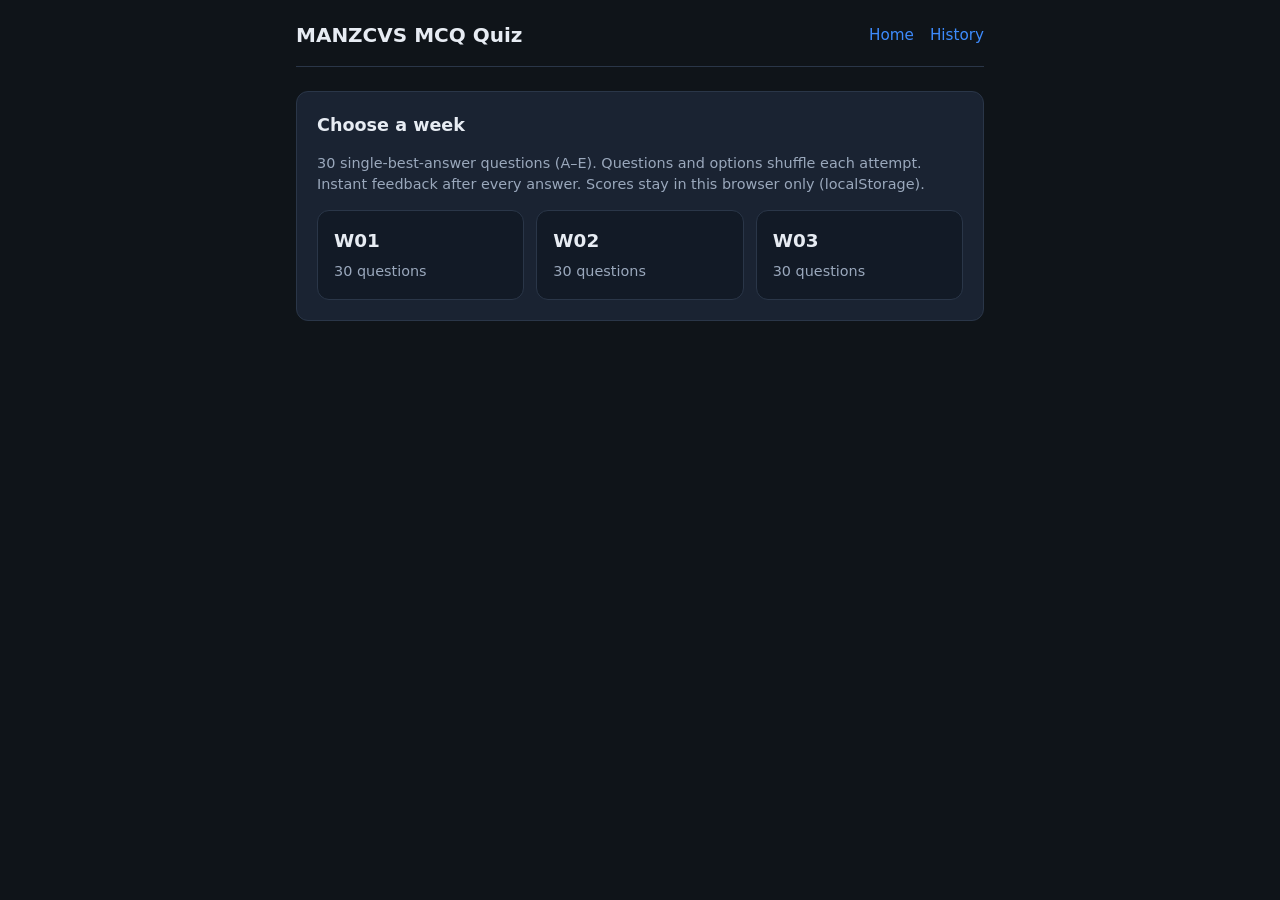
==== index.html @ 9cde0fba "Initial static MANZCVS MCQ quiz for GitHub Pages Client-side Fisher–Yates shuffle, local grading, an" ====
<!DOCTYPE html>
<html lang="en">
<head>
  <meta charset="utf-8" />
  <meta name="viewport" content="width=device-width, initial-scale=1" />
  <title>MANZCVS Quiz · Felix</title>
  <link rel="stylesheet" href="styles.css" />
</head>
<body>
  <div class="wrap">
    <header>
      <h1>MANZCVS MCQ Quiz</h1>
      <nav>
        <a href="index.html">Home</a>
        <a href="history.html">History</a>
      </nav>
    </header>
    <div class="card">
      <h2>Choose a week</h2>
      <p class="muted">30 single-best-answer questions (A–E). Questions and options shuffle each attempt. Instant feedback after every answer. Scores stay in this browser only (localStorage).</p>
      <div class="week-grid" id="weeks">
        <p class="muted">Loading…</p>
      </div>
    </div>
  </div>
  <script src="app.js"></script>
  <script>
    async function load() {
      const bank = await ManzQuiz.loadBank();
      const el = document.getElementById('weeks');
      el.innerHTML = '';
      for (const w of ManzQuiz.weekCounts(bank)) {
        const btn = document.createElement('button');
        btn.className = 'week-btn';
        btn.type = 'button';
        btn.innerHTML = `<strong>${ManzQuiz.escapeHtml(w.id)}</strong><span class="muted">${w.count} questions</span>`;
        btn.onclick = () => { location.href = 'quiz.html?week=' + encodeURIComponent(w.id); };
        el.appendChild(btn);
      }
    }
    load().catch(err => {
      document.getElementById('weeks').innerHTML = `<p class="muted">Failed to load: ${ManzQuiz.escapeHtml(String(err))}</p>`;
    });
  </script>
</body>
</html>
---- styles.css ----
:root {
  --bg: #0f1419;
  --card: #1a2332;
  --text: #e7ecf3;
  --muted: #9aa8bc;
  --accent: #3d8bfd;
  --accent-hover: #5a9fff;
  --ok: #2ecc71;
  --bad: #e74c3c;
  --border: #2a3648;
  --radius: 12px;
  font-family: "Segoe UI", system-ui, -apple-system, sans-serif;
}
* { box-sizing: border-box; }
body {
  margin: 0;
  min-height: 100vh;
  background: var(--bg);
  color: var(--text);
  line-height: 1.5;
}
a { color: var(--accent); text-decoration: none; }
a:hover { text-decoration: underline; }
.wrap {
  max-width: 720px;
  margin: 0 auto;
  padding: 1.25rem 1rem 3rem;
}
header {
  display: flex;
  flex-wrap: wrap;
  align-items: center;
  justify-content: space-between;
  gap: 0.75rem;
  margin-bottom: 1.5rem;
  padding-bottom: 1rem;
  border-bottom: 1px solid var(--border);
}
header h1 {
  margin: 0;
  font-size: 1.25rem;
  font-weight: 650;
}
nav { display: flex; gap: 1rem; font-size: 0.95rem; }
.card {
  background: var(--card);
  border: 1px solid var(--border);
  border-radius: var(--radius);
  padding: 1.25rem;
  margin-bottom: 1rem;
}
.card h2 { margin: 0 0 0.5rem; font-size: 1.1rem; }
.muted { color: var(--muted); font-size: 0.9rem; }
.week-grid {
  display: grid;
  gap: 0.75rem;
}
@media (min-width: 540px) {
  .week-grid { grid-template-columns: repeat(3, 1fr); }
}
.week-btn {
  display: block;
  width: 100%;
  text-align: left;
  background: #121a26;
  border: 1px solid var(--border);
  border-radius: var(--radius);
  color: var(--text);
  padding: 1rem;
  cursor: pointer;
  font: inherit;
  transition: border-color 0.15s, background 0.15s;
}
.week-btn:hover, .week-btn:focus {
  border-color: var(--accent);
  background: #152033;
  outline: none;
}
.week-btn strong { display: block; font-size: 1.15rem; margin-bottom: 0.25rem; }
.btn {
  display: inline-block;
  background: var(--accent);
  color: #fff;
  border: none;
  border-radius: 8px;
  padding: 0.65rem 1.1rem;
  font: inherit;
  font-weight: 600;
  cursor: pointer;
}
.btn:hover { background: var(--accent-hover); }
.btn:disabled { opacity: 0.5; cursor: not-allowed; }
.btn.secondary {
  background: transparent;
  border: 1px solid var(--border);
  color: var(--text);
}
.btn.secondary:hover { border-color: var(--accent); }
.progress {
  display: flex;
  justify-content: space-between;
  align-items: center;
  margin-bottom: 0.75rem;
  font-size: 0.9rem;
  color: var(--muted);
}
.bar {
  height: 6px;
  background: #121a26;
  border-radius: 99px;
  overflow: hidden;
  margin-bottom: 1rem;
}
.bar > span {
  display: block;
  height: 100%;
  background: var(--accent);
  width: 0%;
  transition: width 0.2s ease;
}
.stem {
  font-size: 1.05rem;
  margin: 0 0 1rem;
  font-weight: 500;
}
.qid { font-size: 0.8rem; color: var(--muted); margin-bottom: 0.5rem; }
.options { display: grid; gap: 0.5rem; }
.opt {
  display: flex;
  gap: 0.75rem;
  align-items: flex-start;
  width: 100%;
  text-align: left;
  background: #121a26;
  border: 1px solid var(--border);
  border-radius: 10px;
  color: var(--text);
  padding: 0.85rem 1rem;
  font: inherit;
  cursor: pointer;
}
.opt:hover:not(:disabled) { border-color: var(--accent); }
.opt:disabled { cursor: default; opacity: 0.95; }
.opt .letter {
  flex: 0 0 1.6rem;
  font-weight: 700;
  color: var(--accent);
}
.opt.correct { border-color: var(--ok); background: rgba(46, 204, 113, 0.12); }
.opt.wrong { border-color: var(--bad); background: rgba(231, 76, 60, 0.12); }
.feedback {
  margin-top: 1rem;
  padding: 0.9rem 1rem;
  border-radius: 10px;
  border: 1px solid var(--border);
}
.feedback.ok { border-color: var(--ok); background: rgba(46, 204, 113, 0.1); }
.feedback.bad { border-color: var(--bad); background: rgba(231, 76, 60, 0.1); }
.feedback h3 { margin: 0 0 0.35rem; font-size: 1rem; }
.actions { margin-top: 1rem; display: flex; gap: 0.75rem; flex-wrap: wrap; }
.score-big {
  font-size: 2.5rem;
  font-weight: 700;
  margin: 0.5rem 0;
}
.wrong-list {
  margin: 0.5rem 0 0;
  padding-left: 1.2rem;
  color: var(--muted);
}
table.hist {
  width: 100%;
  border-collapse: collapse;
  font-size: 0.92rem;
}
table.hist th, table.hist td {
  text-align: left;
  padding: 0.65rem 0.4rem;
  border-bottom: 1px solid var(--border);
}
table.hist th { color: var(--muted); font-weight: 600; }
.empty { color: var(--muted); padding: 1rem 0; }
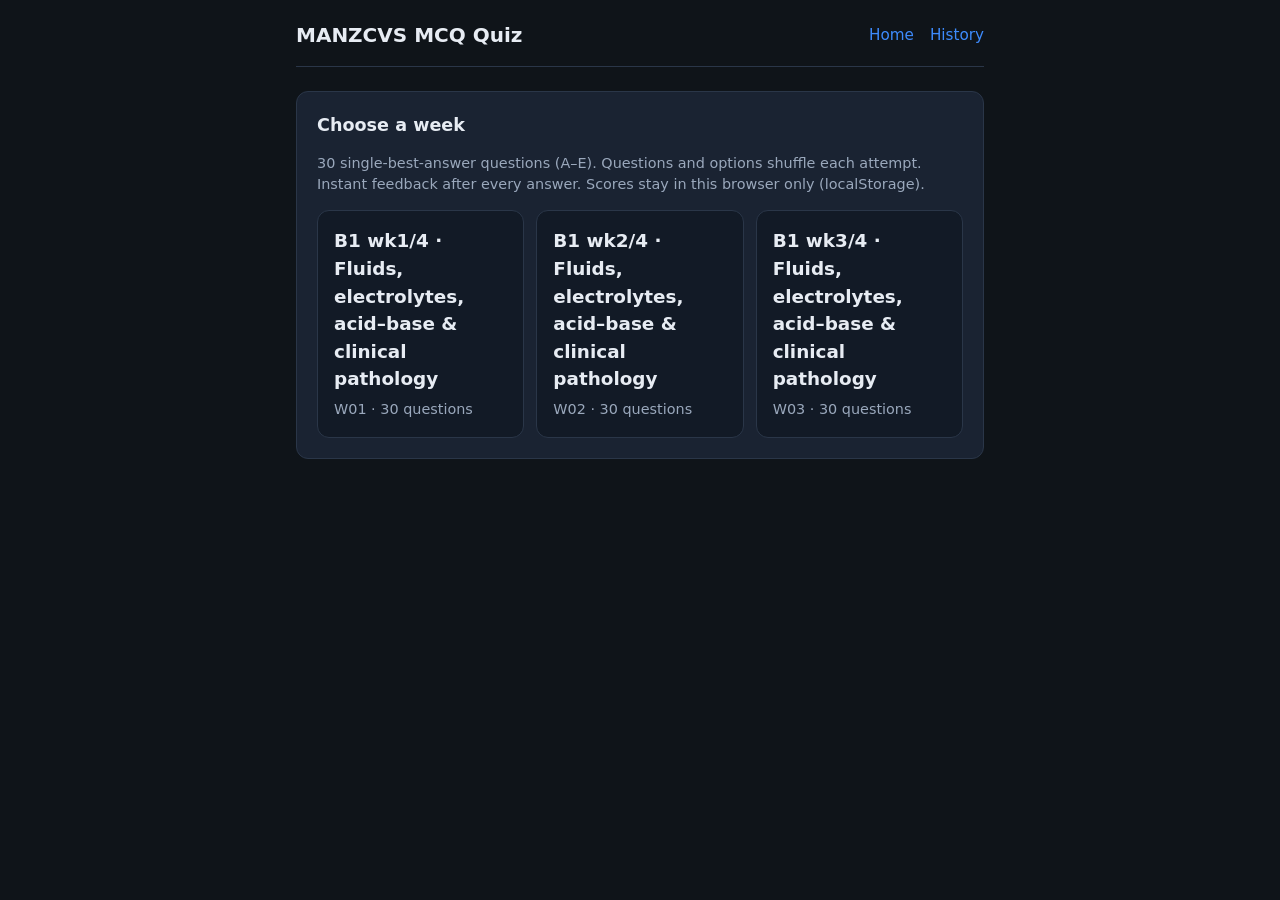
==== commit 2cf66ac4: "Rename quiz buttons to Study plan week topics Show Notion Topic titles (W01–W03 fluids/electrolytes " ====
--- a/index.html
+++ b/index.html
@@ -33,7 +33,7 @@
         const btn = document.createElement('button');
         btn.className = 'week-btn';
         btn.type = 'button';
-        btn.innerHTML = `<strong>${ManzQuiz.escapeHtml(w.id)}</strong><span class="muted">${w.count} questions</span>`;
+        btn.innerHTML = `<strong>${ManzQuiz.escapeHtml(w.title)}</strong><span class="muted">${ManzQuiz.escapeHtml(w.id)} · ${w.count} questions</span>`;
         btn.onclick = () => { location.href = 'quiz.html?week=' + encodeURIComponent(w.id); };
         el.appendChild(btn);
       }
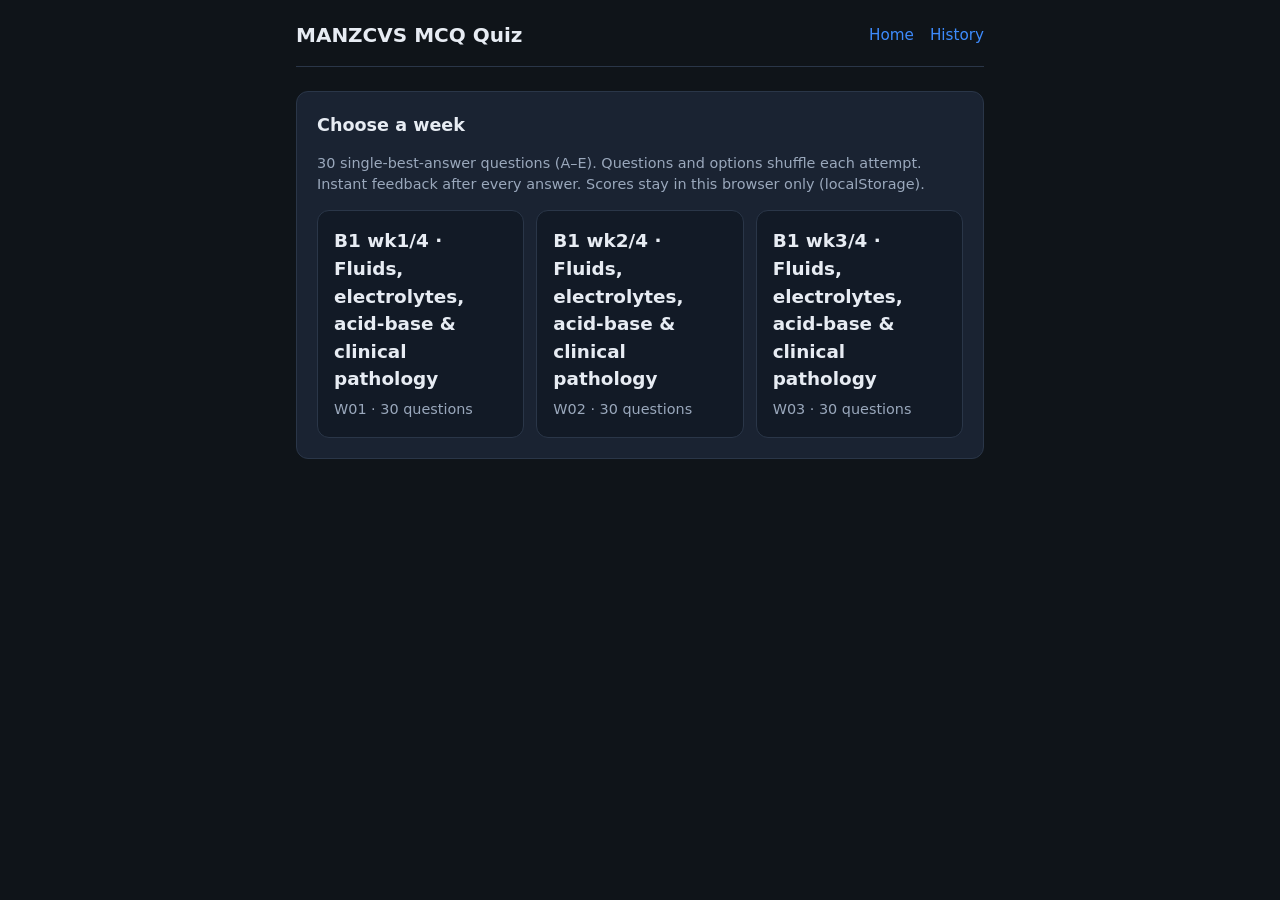
==== commit ef29c387: "Fix undefined quiz titles (cache-bust app.js) Harden week title lookup and bump script query so brow" ====
--- a/index.html
+++ b/index.html
@@ -23,7 +23,7 @@
       </div>
     </div>
   </div>
-  <script src="app.js"></script>
+  <script src="app.js?v=20261021a"></script>
   <script>
     async function load() {
       const bank = await ManzQuiz.loadBank();
@@ -33,7 +33,8 @@
         const btn = document.createElement('button');
         btn.className = 'week-btn';
         btn.type = 'button';
-        btn.innerHTML = `<strong>${ManzQuiz.escapeHtml(w.title)}</strong><span class="muted">${ManzQuiz.escapeHtml(w.id)} · ${w.count} questions</span>`;
+        const label = (w && w.title) || ManzQuiz.weekLabel(w.id) || w.id;
+        btn.innerHTML = `<strong>${ManzQuiz.escapeHtml(label)}</strong><span class="muted">${ManzQuiz.escapeHtml(w.id)} · ${w.count} questions</span>`;
         btn.onclick = () => { location.href = 'quiz.html?week=' + encodeURIComponent(w.id); };
         el.appendChild(btn);
       }
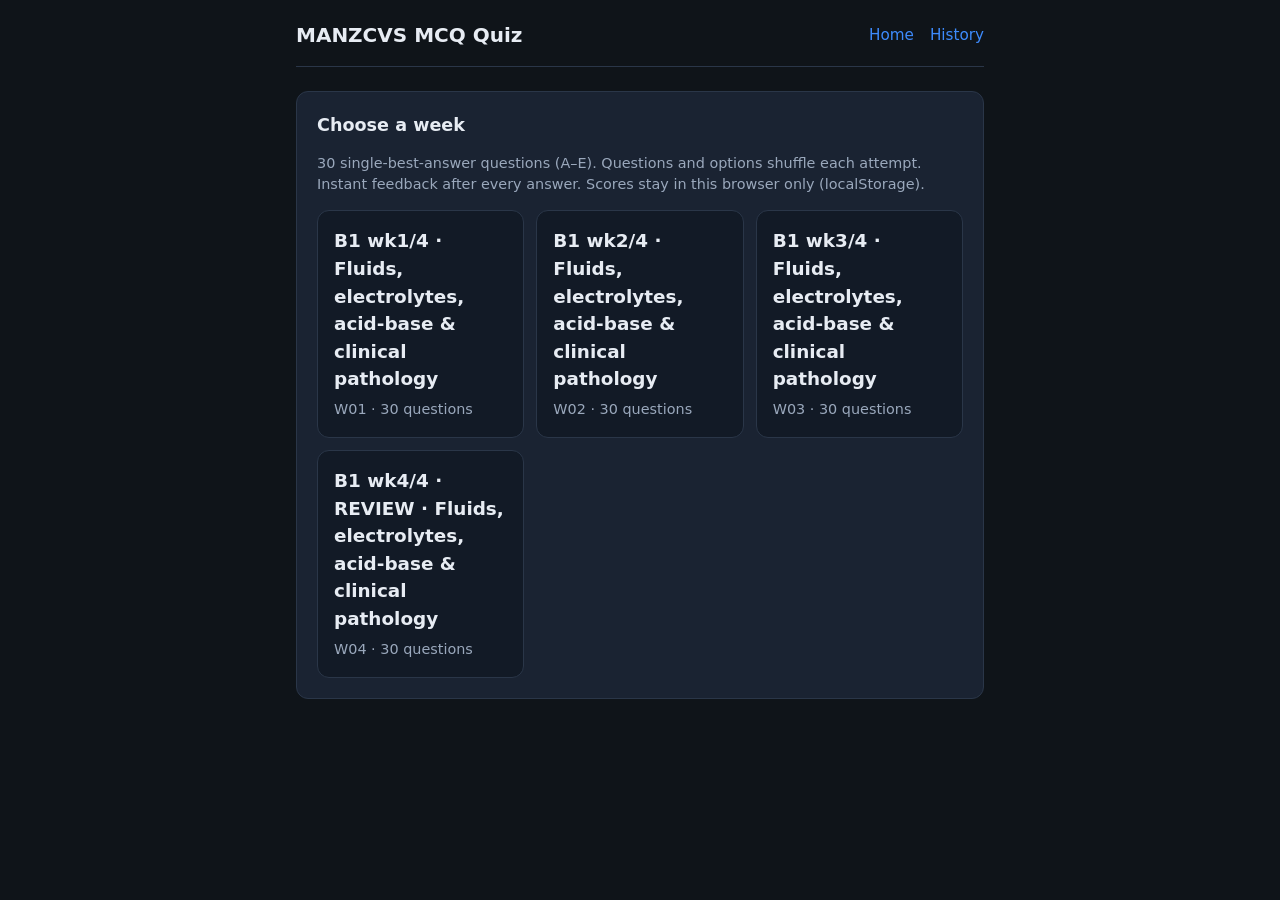
==== commit 5de05339: "Add W04 Block 1 REVIEW quiz (30 MCQs) + topic title" ====
--- a/index.html
+++ b/index.html
@@ -23,7 +23,7 @@
       </div>
     </div>
   </div>
-  <script src="app.js?v=20261021a"></script>
+  <script src="app.js?v=20261025a"></script>
   <script>
     async function load() {
       const bank = await ManzQuiz.loadBank();
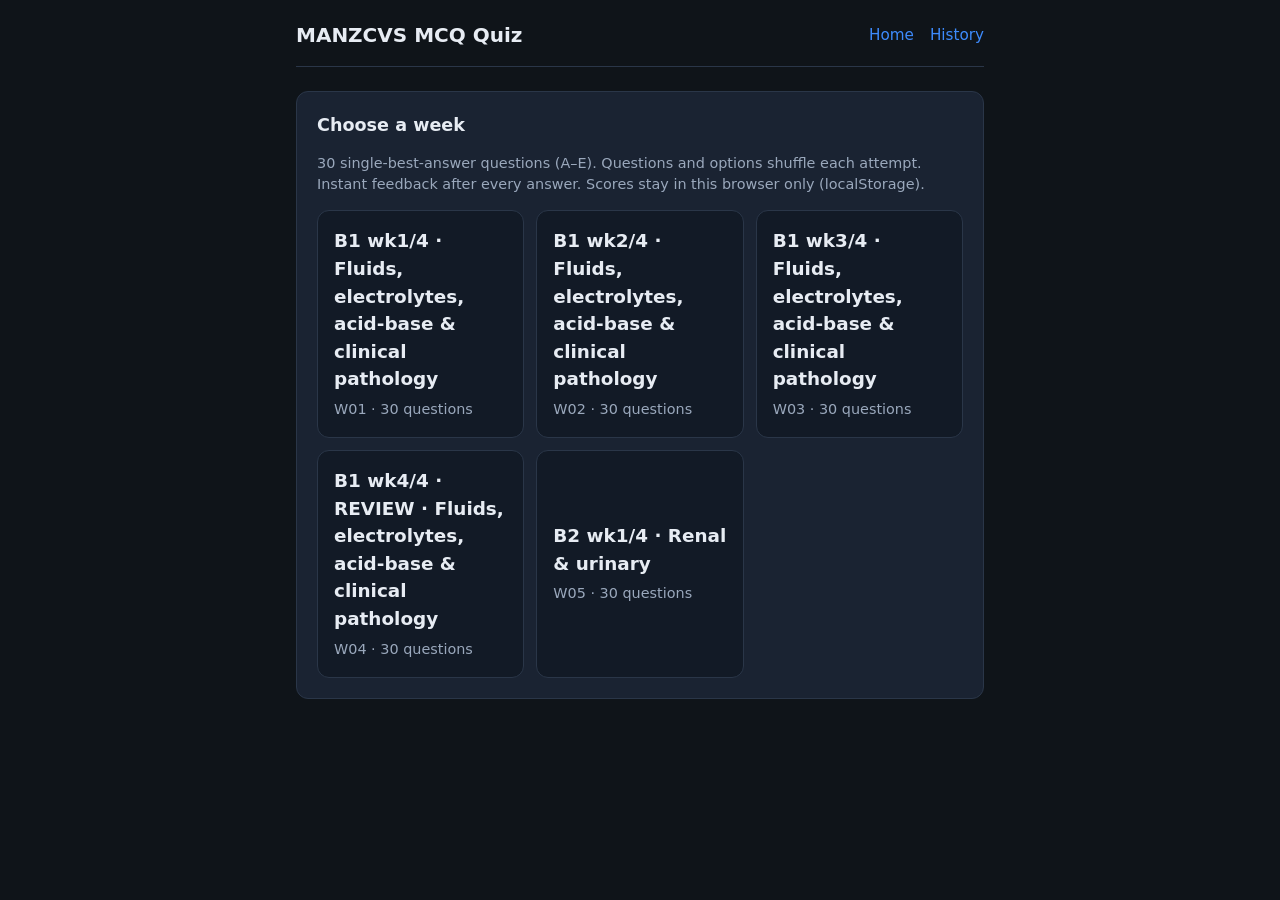
==== commit 5055b6e1: "Add W05 Renal & urinary quiz (30 MCQs) + topic title" ====
--- a/index.html
+++ b/index.html
@@ -23,7 +23,7 @@
       </div>
     </div>
   </div>
-  <script src="app.js?v=20261025a"></script>
+  <script src="app.js?v=20261101a"></script>
   <script>
     async function load() {
       const bank = await ManzQuiz.loadBank();
